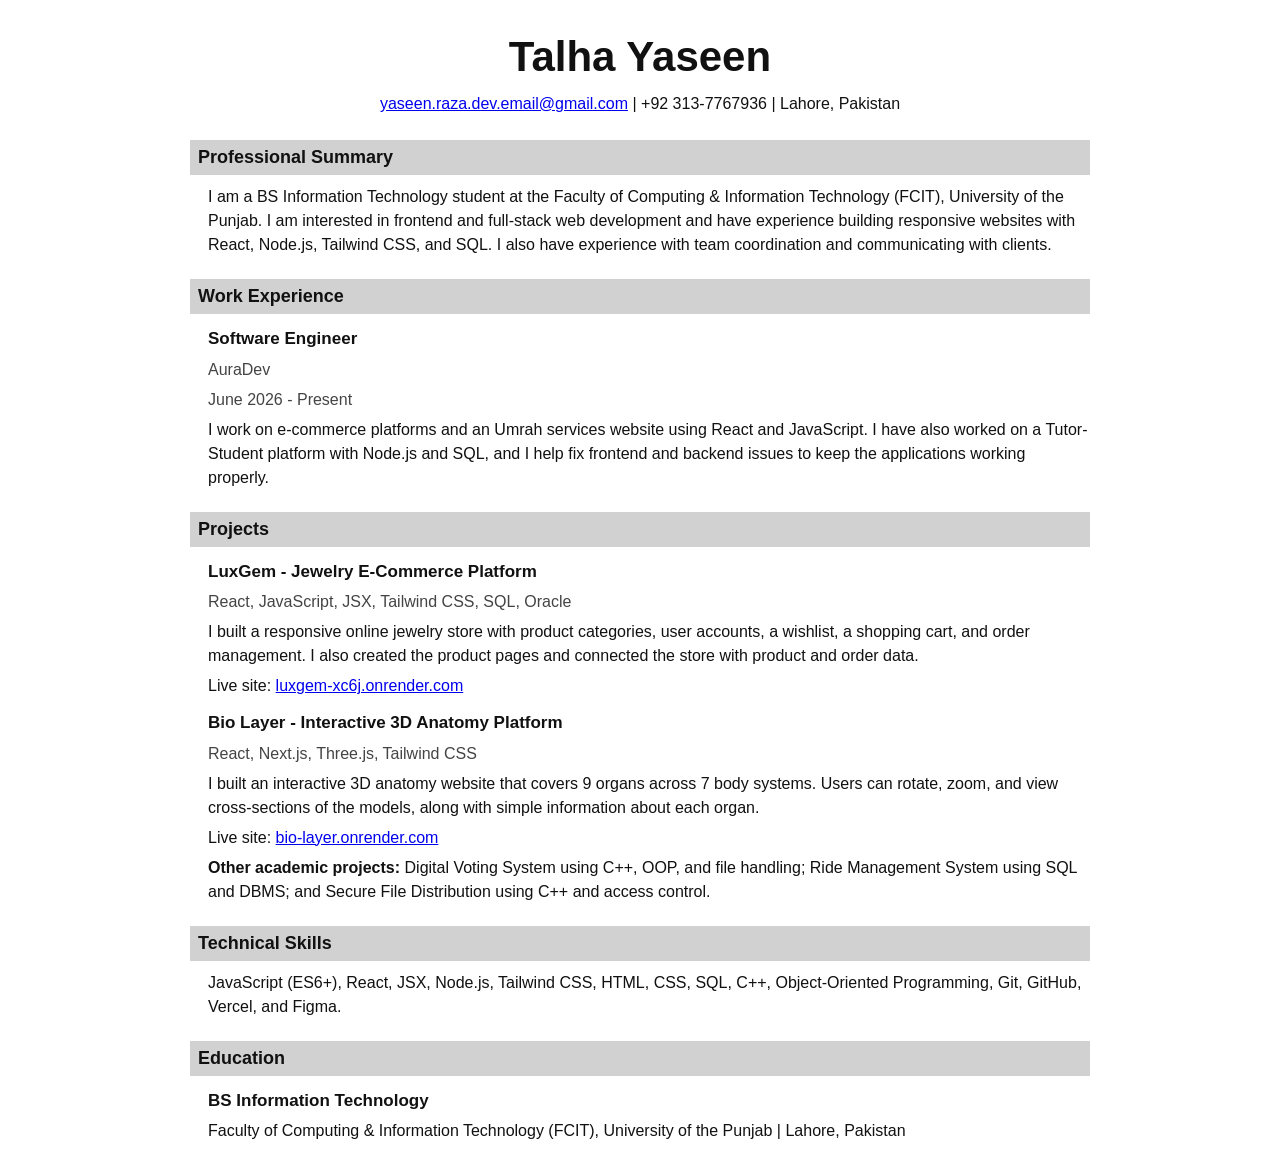
==== Assignment.html @ 6f9c989c "Web Tech Assignemt 1" ====
<!DOCTYPE html>
<html lang="en">
<head>
    <meta charset="UTF-8">
    <meta name="viewport" content="width=device-width, initial-scale=1.0">
    <title>Talha Yaseen - Resume</title>
    <style>
        body{max-width:900px;margin:0 auto;padding:25px;color:#111;font-family:Arial,Helvetica,sans-serif;line-height:1.5}
        h1{margin:0;text-align:center;font-size:42px}
        .contact{margin:4px 0 24px;text-align:center}
        h2{margin:22px 0 10px;padding:4px 8px;background:#d1d1d1;font-size:18px}
        h3{margin:12px 0 2px;font-size:17px}
        p{margin:6px 0}

        .details{margin-left:18px}
        .date,.company,.technologies{color:#444}
        @media(max-width:600px){body{padding:15px}h1{font-size:34px}}
    </style>
</head>
<body>
    <header>
        <h1>Talha Yaseen</h1>
        <p class="contact"><a href="mailto:yaseen.raza.dev.email@gmail.com">yaseen.raza.dev.email@gmail.com</a> | +92 313-7767936 | Lahore, Pakistan</p>
    </header>

    <section>
        <h2>Professional Summary</h2>
        <p class="details">I am a BS Information Technology student at the Faculty of Computing &amp; Information Technology (FCIT), University of the Punjab. I am interested in frontend and full-stack web development and have experience building responsive websites with React, Node.js, Tailwind CSS, and SQL. I also have experience with team coordination and communicating with clients.</p>
    </section>

    <section>
        <h2>Work Experience</h2>
        <div class="details">
            <h3>Software Engineer</h3>
            <p class="company">AuraDev</p>
            <p class="date">June 2026 - Present</p>
            <p>I work on e-commerce platforms and an Umrah services website using React and JavaScript. I have also worked on a Tutor-Student platform with Node.js and SQL, and I help fix frontend and backend issues to keep the applications working properly.</p>
        </div>
    </section>

    <section>
        <h2>Projects</h2>
        <div class="details">
            <h3>LuxGem - Jewelry E-Commerce Platform</h3>
            <p class="technologies">React, JavaScript, JSX, Tailwind CSS, SQL, Oracle</p>
            <p>I built a responsive online jewelry store with product categories, user accounts, a wishlist, a shopping cart, and order management. I also created the product pages and connected the store with product and order data.</p>
            <p>Live site: <a href="https://luxgem-xc6j.onrender.com/">luxgem-xc6j.onrender.com</a></p>

            <h3>Bio Layer - Interactive 3D Anatomy Platform</h3>
            <p class="technologies">React, Next.js, Three.js, Tailwind CSS</p>
            <p>I built an interactive 3D anatomy website that covers 9 organs across 7 body systems. Users can rotate, zoom, and view cross-sections of the models, along with simple information about each organ.</p>
            <p>Live site: <a href="https://bio-layer.onrender.com/">bio-layer.onrender.com</a></p>

            <p><strong>Other academic projects:</strong> Digital Voting System using C++, OOP, and file handling; Ride Management System using SQL and DBMS; and Secure File Distribution using C++ and access control.</p>
        </div>
    </section>

    <section>
        <h2>Technical Skills</h2>
        <p class="details">JavaScript (ES6+), React, JSX, Node.js, Tailwind CSS, HTML, CSS, SQL, C++, Object-Oriented Programming, Git, GitHub, Vercel, and Figma.</p>
    </section>

    <section>
        <h2>Education</h2>
        <div class="details">
            <h3>BS Information Technology</h3>
            <p>Faculty of Computing &amp; Information Technology (FCIT), University of the Punjab | Lahore, Pakistan</p>
        </div>
    </section>
</body>
</html>
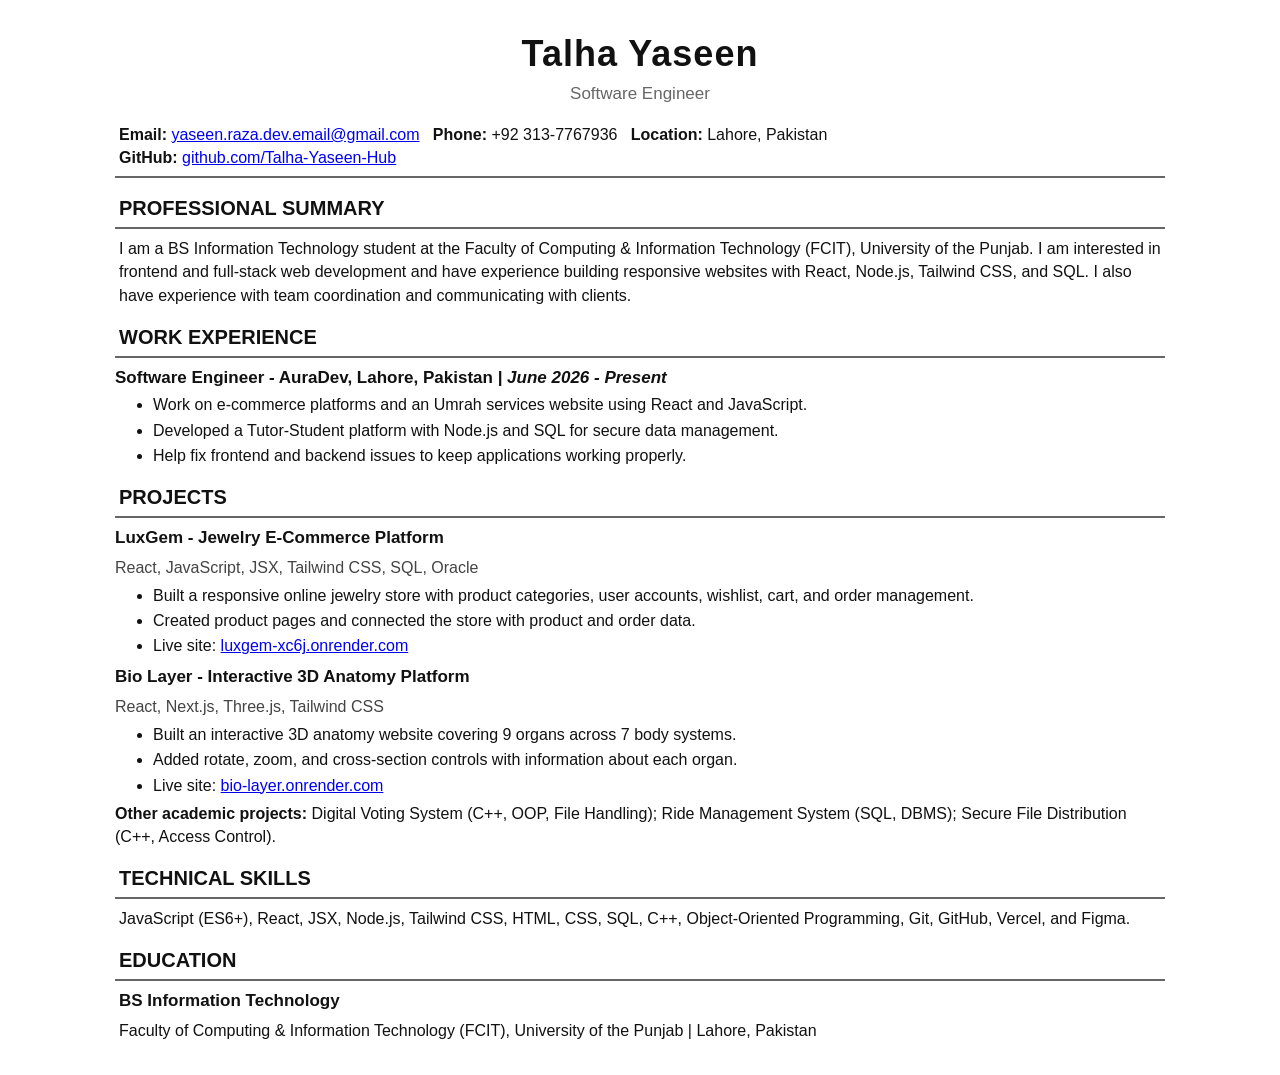
==== commit f5844f96: "Assignemt Updated" ====
--- a/Assignment.html
+++ b/Assignment.html
@@ -5,59 +5,75 @@
     <meta name="viewport" content="width=device-width, initial-scale=1.0">
     <title>Talha Yaseen - Resume</title>
     <style>
-        body{max-width:900px;margin:0 auto;padding:25px;color:#111;font-family:Arial,Helvetica,sans-serif;line-height:1.5}
-        h1{margin:0;text-align:center;font-size:42px}
-        .contact{margin:4px 0 24px;text-align:center}
-        h2{margin:22px 0 10px;padding:4px 8px;background:#d1d1d1;font-size:18px}
-        h3{margin:12px 0 2px;font-size:17px}
-        p{margin:6px 0}
-
-        .details{margin-left:18px}
-        .date,.company,.technologies{color:#444}
-        @media(max-width:600px){body{padding:15px}h1{font-size:34px}}
+        body{max-width:1050px;margin:0 auto;padding:28px 36px;color:#111;font-family:Arial,Helvetica,sans-serif;line-height:1.45}
+        h1{margin:0;text-align:center;font-size:36px;letter-spacing:1px}
+        .role{margin:2px 0 16px;text-align:center;color:#666;font-size:17px}
+        .contact{margin:0 0 14px;padding:0 4px 7px;border-bottom:2px solid #666;font-size:16px}
+        h2{margin:16px 0 8px;padding:0 4px 4px;border-bottom:2px solid #666;font-size:20px;text-transform:uppercase}
+        h3{margin:8px 0 1px;font-size:17px}
+        p{margin:5px 0}
+        .details{margin-left:4px}
+        .summary{margin-left:4px}
+        .entry{margin:0 0 13px}
+        .entry-title{font-weight:bold}
+        .date{font-style:italic}
+        .company,.technologies{color:#444}
+        ul{margin:3px 0 0;padding-left:38px}
+        li{margin:2px 0}
+        .skills{margin-left:4px}
+        @media(max-width:600px){body{padding:15px}.contact{text-align:center;font-size:14px}h1{font-size:32px}ul{padding-left:25px}}
     </style>
 </head>
 <body>
     <header>
         <h1>Talha Yaseen</h1>
-        <p class="contact"><a href="mailto:yaseen.raza.dev.email@gmail.com">yaseen.raza.dev.email@gmail.com</a> | +92 313-7767936 | Lahore, Pakistan</p>
+        <p class="role">Software Engineer</p>
+        <p class="contact"><strong>Email:</strong> <a href="mailto:yaseen.raza.dev.email@gmail.com">yaseen.raza.dev.email@gmail.com</a> &nbsp; <strong>Phone:</strong> +92 313-7767936 &nbsp; <strong>Location:</strong> Lahore, Pakistan<br><strong>GitHub:</strong> <a href="https://github.com/Talha-Yaseen-Hub">github.com/Talha-Yaseen-Hub</a></p>
     </header>
 
     <section>
         <h2>Professional Summary</h2>
-        <p class="details">I am a BS Information Technology student at the Faculty of Computing &amp; Information Technology (FCIT), University of the Punjab. I am interested in frontend and full-stack web development and have experience building responsive websites with React, Node.js, Tailwind CSS, and SQL. I also have experience with team coordination and communicating with clients.</p>
+        <p class="summary">I am a BS Information Technology student at the Faculty of Computing &amp; Information Technology (FCIT), University of the Punjab. I am interested in frontend and full-stack web development and have experience building responsive websites with React, Node.js, Tailwind CSS, and SQL. I also have experience with team coordination and communicating with clients.</p>
     </section>
 
     <section>
         <h2>Work Experience</h2>
-        <div class="details">
-            <h3>Software Engineer</h3>
-            <p class="company">AuraDev</p>
-            <p class="date">June 2026 - Present</p>
-            <p>I work on e-commerce platforms and an Umrah services website using React and JavaScript. I have also worked on a Tutor-Student platform with Node.js and SQL, and I help fix frontend and backend issues to keep the applications working properly.</p>
+        <div class="details entry">
+            <h3 class="entry-title">Software Engineer - AuraDev, Lahore, Pakistan <span class="date">| June 2026 - Present</span></h3>
+            <ul>
+                <li>Work on e-commerce platforms and an Umrah services website using React and JavaScript.</li>
+                <li>Developed a Tutor-Student platform with Node.js and SQL for secure data management.</li>
+                <li>Help fix frontend and backend issues to keep applications working properly.</li>
+            </ul>
         </div>
     </section>
 
     <section>
         <h2>Projects</h2>
-        <div class="details">
-            <h3>LuxGem - Jewelry E-Commerce Platform</h3>
+        <div class="details entry">
+            <h3 class="entry-title">LuxGem - Jewelry E-Commerce Platform</h3>
             <p class="technologies">React, JavaScript, JSX, Tailwind CSS, SQL, Oracle</p>
-            <p>I built a responsive online jewelry store with product categories, user accounts, a wishlist, a shopping cart, and order management. I also created the product pages and connected the store with product and order data.</p>
-            <p>Live site: <a href="https://luxgem-xc6j.onrender.com/">luxgem-xc6j.onrender.com</a></p>
+            <ul>
+                <li>Built a responsive online jewelry store with product categories, user accounts, wishlist, cart, and order management.</li>
+                <li>Created product pages and connected the store with product and order data.</li>
+                <li>Live site: <a href="https://luxgem-xc6j.onrender.com/">luxgem-xc6j.onrender.com</a></li>
+            </ul>
 
-            <h3>Bio Layer - Interactive 3D Anatomy Platform</h3>
+            <h3 class="entry-title">Bio Layer - Interactive 3D Anatomy Platform</h3>
             <p class="technologies">React, Next.js, Three.js, Tailwind CSS</p>
-            <p>I built an interactive 3D anatomy website that covers 9 organs across 7 body systems. Users can rotate, zoom, and view cross-sections of the models, along with simple information about each organ.</p>
-            <p>Live site: <a href="https://bio-layer.onrender.com/">bio-layer.onrender.com</a></p>
+            <ul>
+                <li>Built an interactive 3D anatomy website covering 9 organs across 7 body systems.</li>
+                <li>Added rotate, zoom, and cross-section controls with information about each organ.</li>
+                <li>Live site: <a href="https://bio-layer.onrender.com/">bio-layer.onrender.com</a></li>
+            </ul>
 
-            <p><strong>Other academic projects:</strong> Digital Voting System using C++, OOP, and file handling; Ride Management System using SQL and DBMS; and Secure File Distribution using C++ and access control.</p>
+            <p><strong>Other academic projects:</strong> Digital Voting System (C++, OOP, File Handling); Ride Management System (SQL, DBMS); Secure File Distribution (C++, Access Control).</p>
         </div>
     </section>
 
     <section>
         <h2>Technical Skills</h2>
-        <p class="details">JavaScript (ES6+), React, JSX, Node.js, Tailwind CSS, HTML, CSS, SQL, C++, Object-Oriented Programming, Git, GitHub, Vercel, and Figma.</p>
+        <p class="skills">JavaScript (ES6+), React, JSX, Node.js, Tailwind CSS, HTML, CSS, SQL, C++, Object-Oriented Programming, Git, GitHub, Vercel, and Figma.</p>
     </section>
 
     <section>
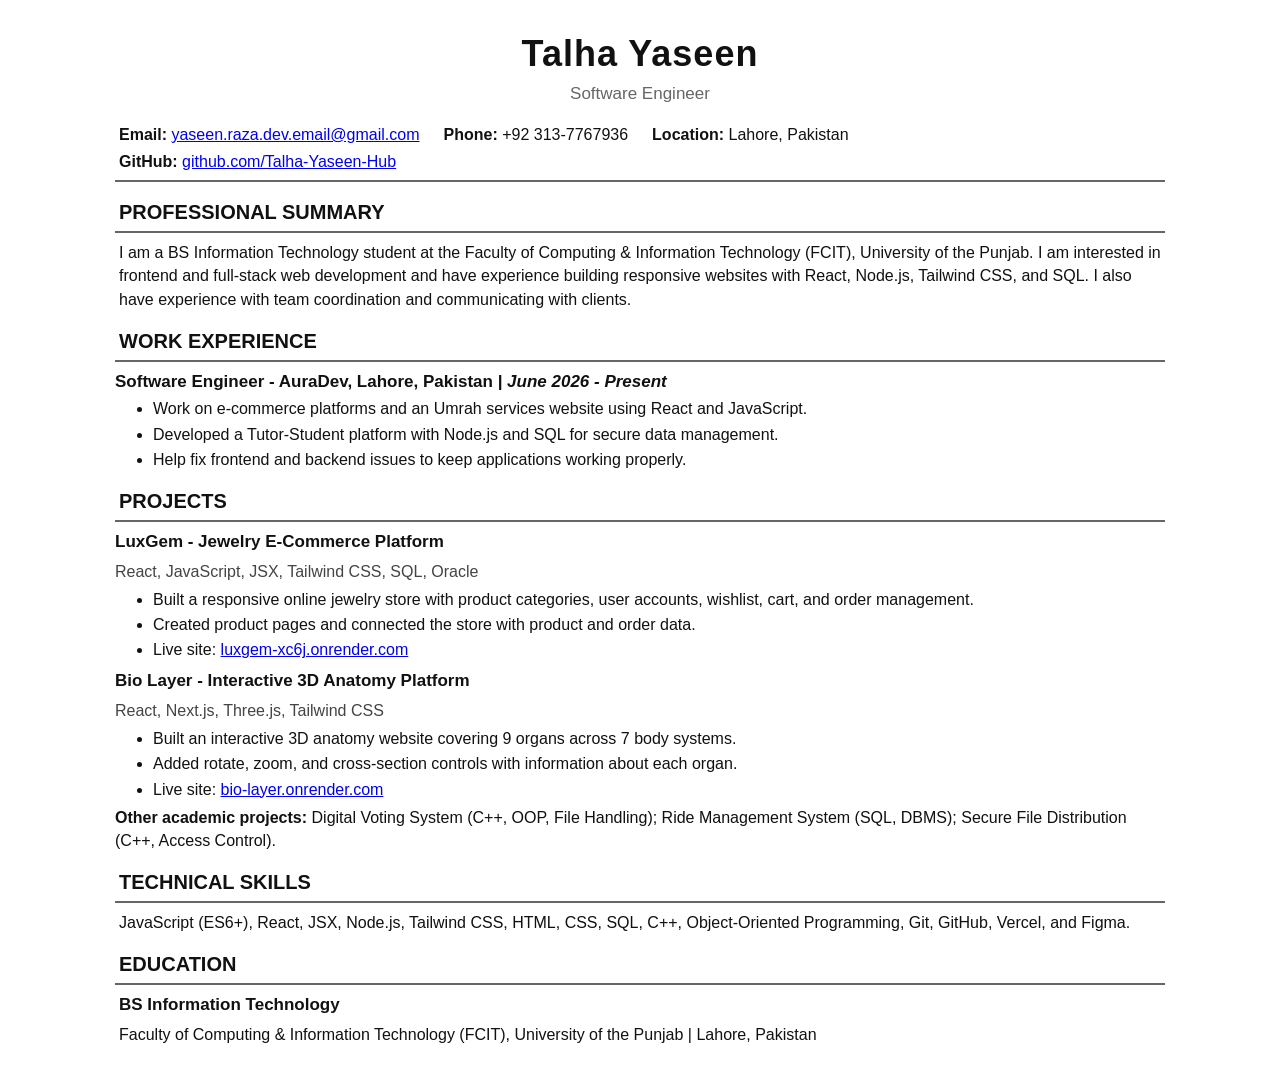
==== commit 4312f5aa: "Refactor contact information layout in resume" ====
--- a/Assignment.html
+++ b/Assignment.html
@@ -9,6 +9,9 @@
         h1{margin:0;text-align:center;font-size:36px;letter-spacing:1px}
         .role{margin:2px 0 16px;text-align:center;color:#666;font-size:17px}
         .contact{margin:0 0 14px;padding:0 4px 7px;border-bottom:2px solid #666;font-size:16px}
+        .contact-row{display:grid;grid-template-columns:max-content max-content 1fr;column-gap:24px}
+        .contact-item{white-space:nowrap}
+        .contact>.contact-item{margin-top:4px}
         h2{margin:16px 0 8px;padding:0 4px 4px;border-bottom:2px solid #666;font-size:20px;text-transform:uppercase}
         h3{margin:8px 0 1px;font-size:17px}
         p{margin:5px 0}
@@ -21,14 +24,21 @@
         ul{margin:3px 0 0;padding-left:38px}
         li{margin:2px 0}
         .skills{margin-left:4px}
-        @media(max-width:600px){body{padding:15px}.contact{text-align:center;font-size:14px}h1{font-size:32px}ul{padding-left:25px}}
+        @media(max-width:600px){body{padding:15px}.contact{font-size:14px}.contact-row{display:block}.contact-item{margin:3px 0}h1{font-size:32px}ul{padding-left:25px}}
     </style>
 </head>
 <body>
     <header>
         <h1>Talha Yaseen</h1>
         <p class="role">Software Engineer</p>
-        <p class="contact"><strong>Email:</strong> <a href="mailto:yaseen.raza.dev.email@gmail.com">yaseen.raza.dev.email@gmail.com</a> &nbsp; <strong>Phone:</strong> +92 313-7767936 &nbsp; <strong>Location:</strong> Lahore, Pakistan<br><strong>GitHub:</strong> <a href="https://github.com/Talha-Yaseen-Hub">github.com/Talha-Yaseen-Hub</a></p>
+        <div class="contact">
+            <div class="contact-row">
+                <span class="contact-item"><strong>Email:</strong> <a href="mailto:yaseen.raza.dev.email@gmail.com">yaseen.raza.dev.email@gmail.com</a></span>
+                <span class="contact-item"><strong>Phone:</strong> +92 313-7767936</span>
+                <span class="contact-item"><strong>Location:</strong> Lahore, Pakistan</span>
+            </div>
+            <div class="contact-item"><strong>GitHub:</strong> <a href="https://github.com/Talha-Yaseen-Hub">github.com/Talha-Yaseen-Hub</a></div>
+        </div>
     </header>
 
     <section>
